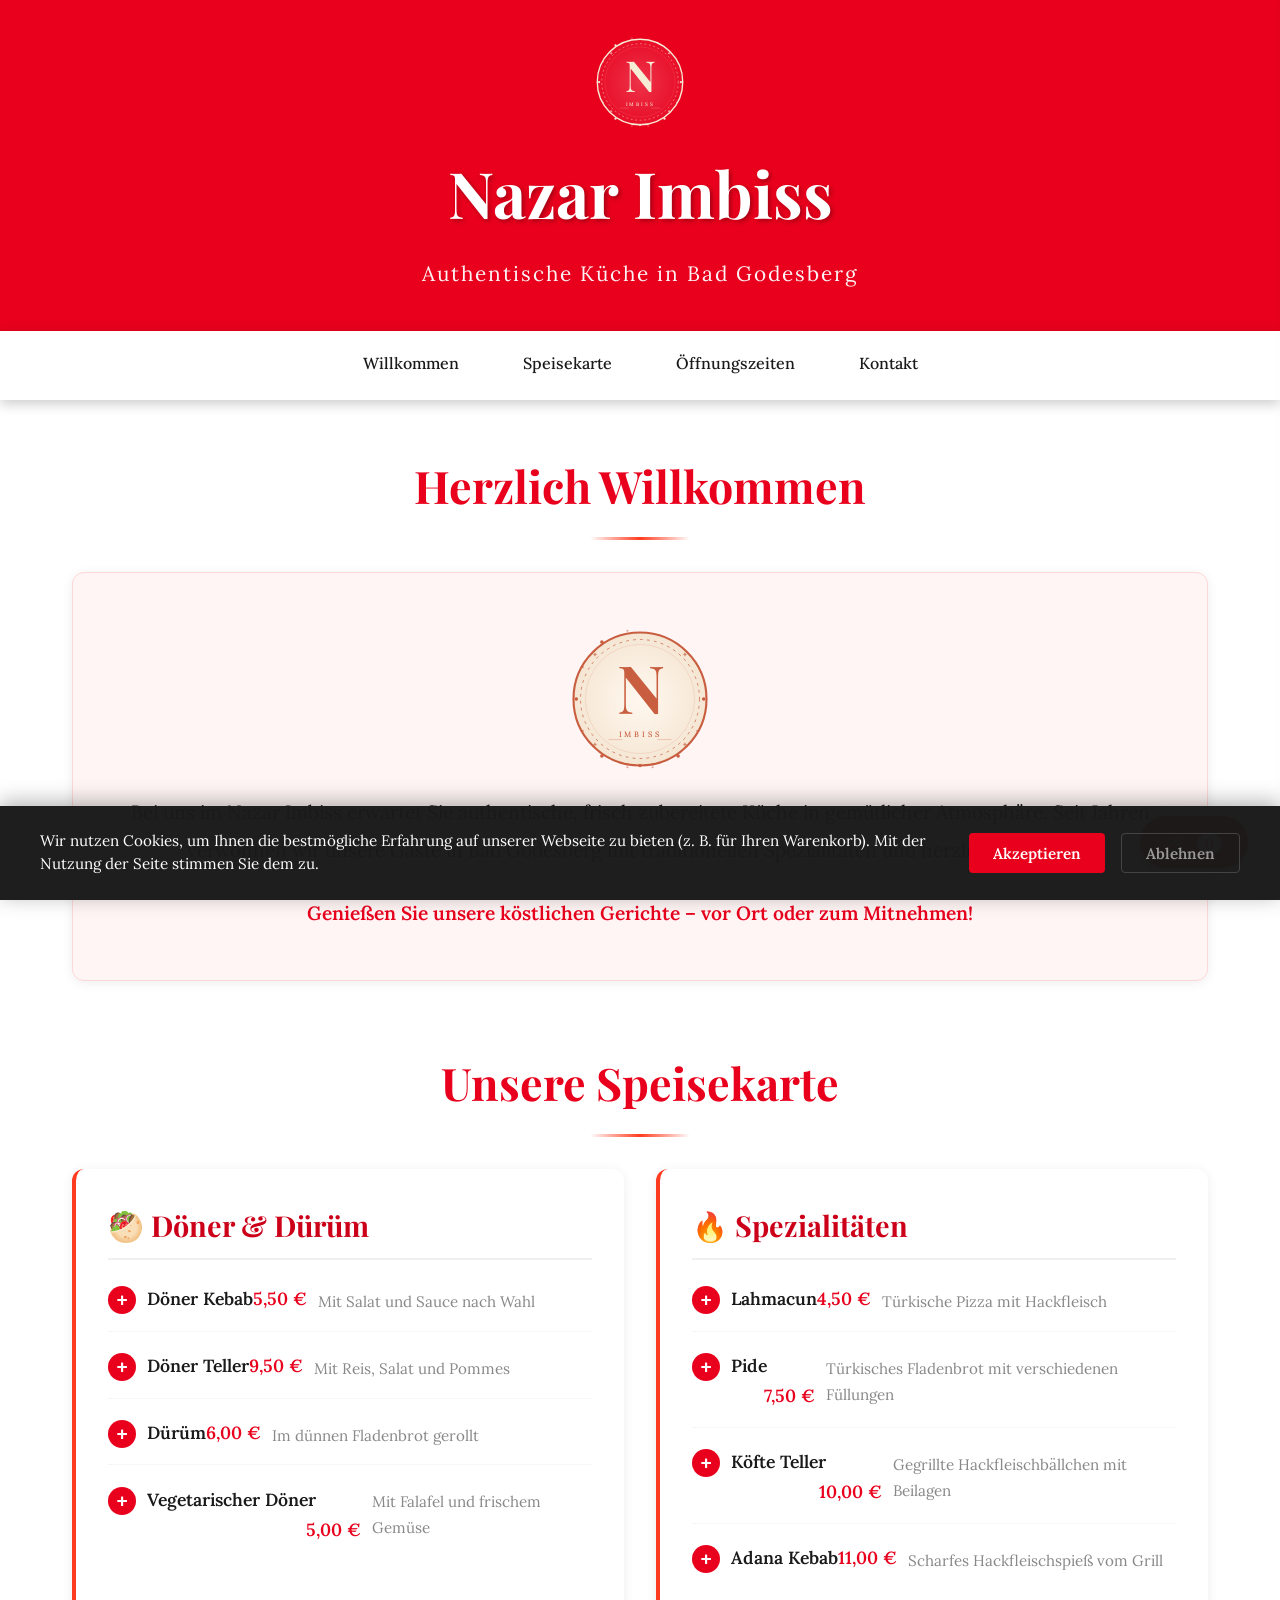
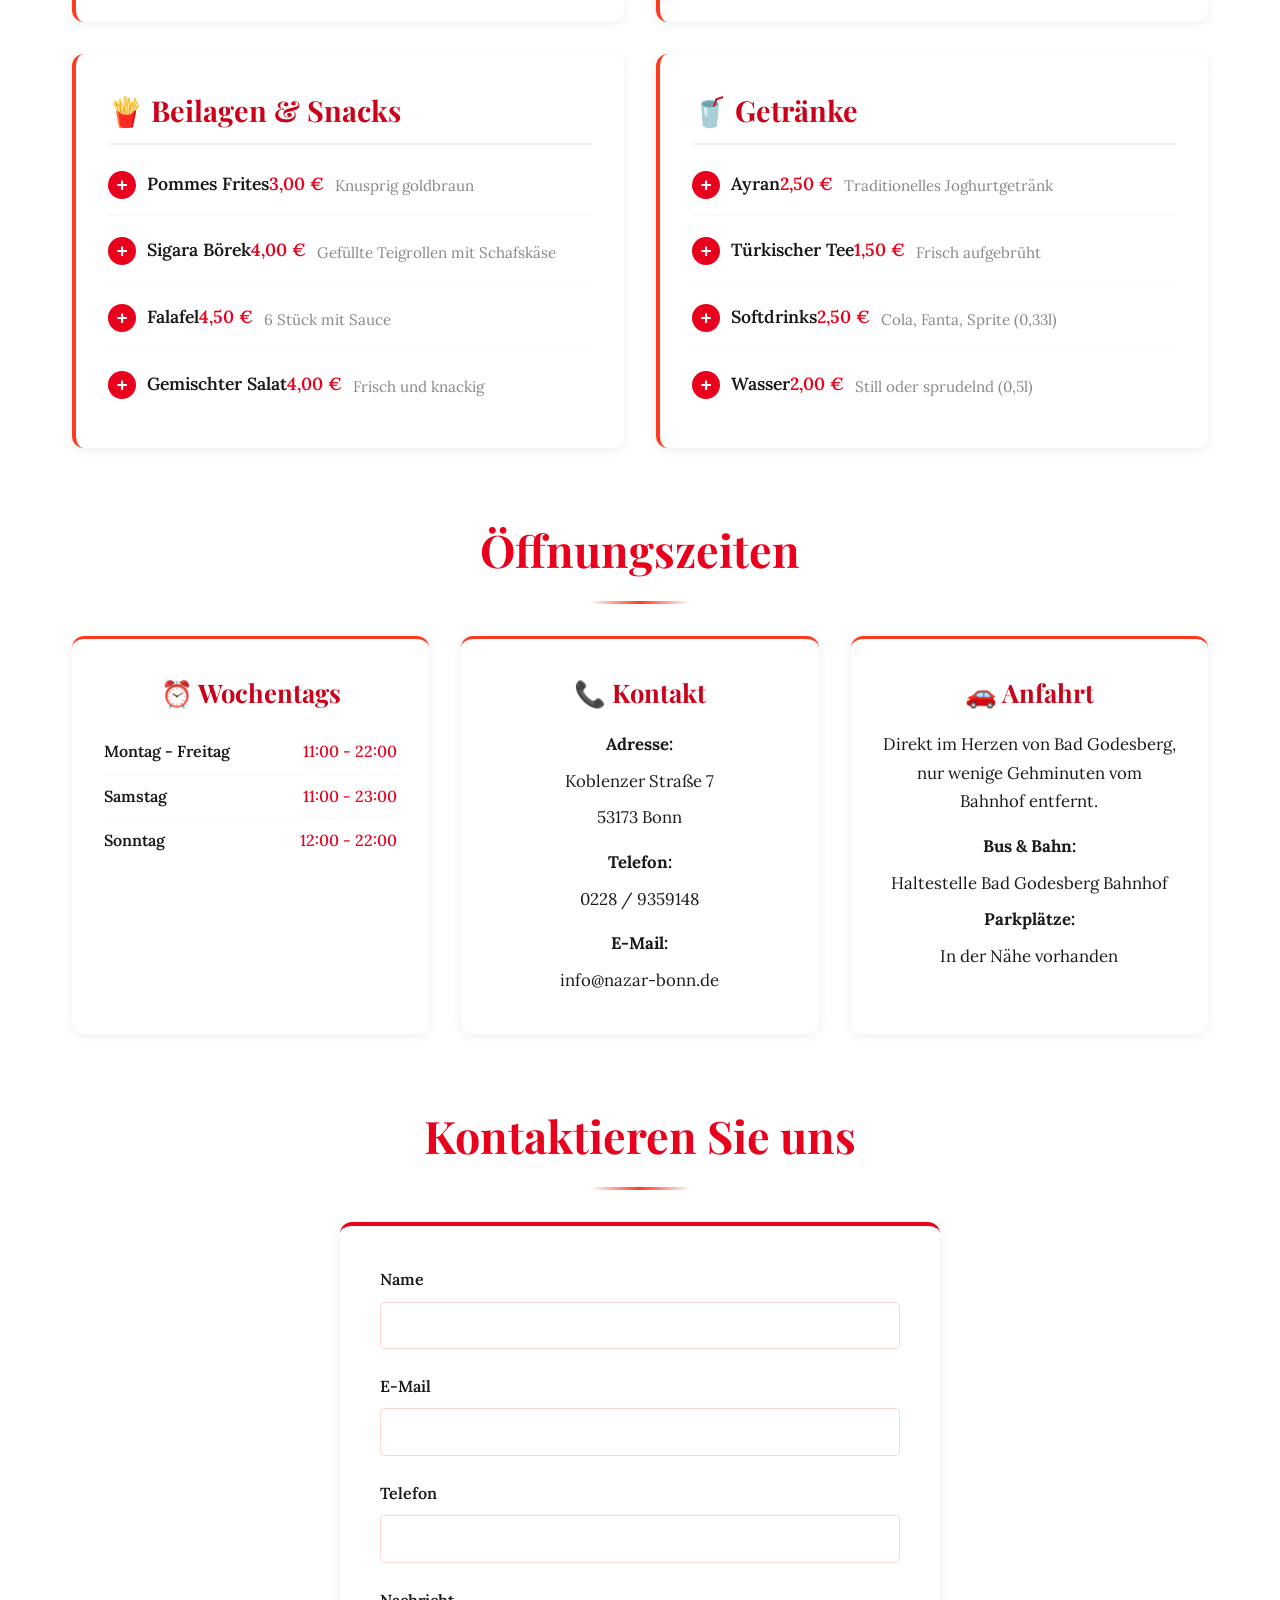
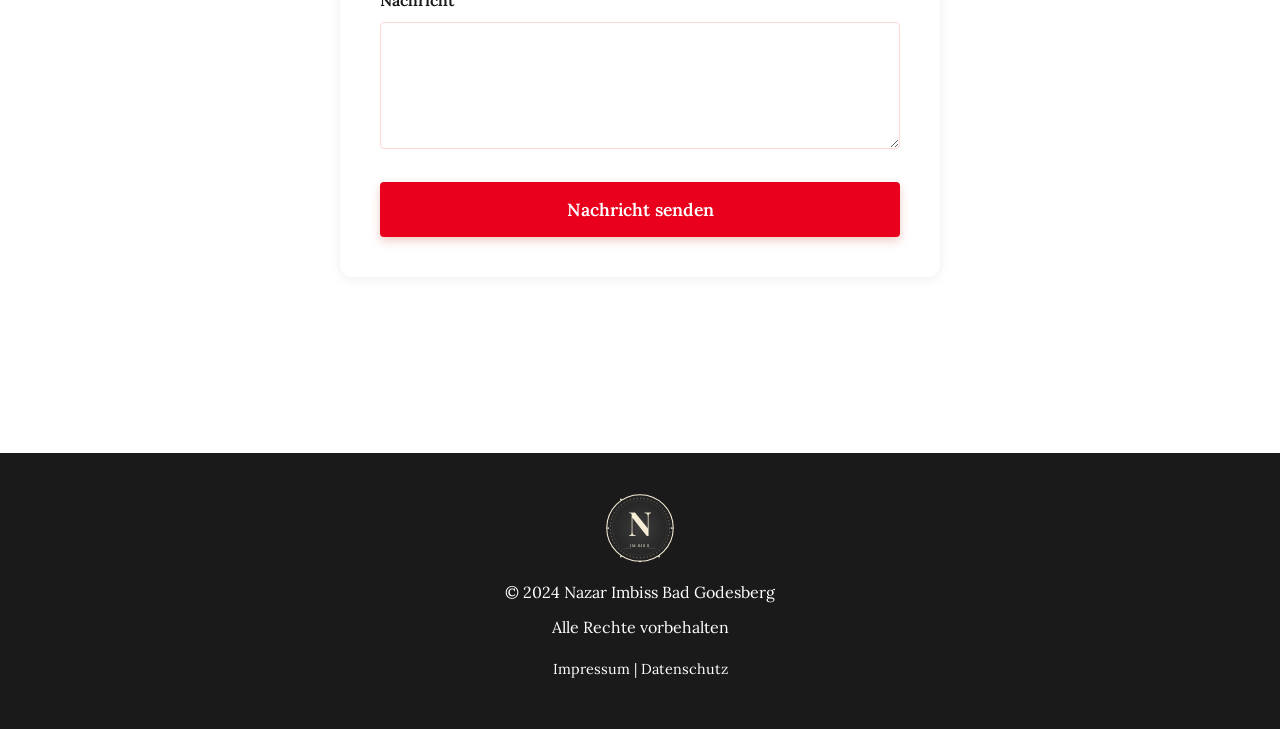
==== index (1).html @ b469b344 "Add files via upload" ====
<!DOCTYPE html>
<html lang="de">
<head>
    <meta charset="UTF-8">
    <meta name="viewport" content="width=device-width, initial-scale=1.0">
    <title>Nazar Imbiss - Bad Godesberg</title>
    <link href="https://fonts.googleapis.com/css2?family=Playfair+Display:wght@400;700&family=Lora:wght@400;500&display=swap" rel="stylesheet">
    <link rel="stylesheet" href="styles.css">
</head>
<body>
    <div class="header-pattern"></div>
    
    <header>
        <div class="header-logo">
            <svg width="90" height="90" viewBox="0 0 200 200" xmlns="http://www.w3.org/2000/svg">
                <defs>
                    <radialGradient id="bgGradHeader" cx="50%" cy="50%" r="50%">
                        <stop offset="0%" stop-color="#ffffff" stop-opacity="0.2"/>
                        <stop offset="100%" stop-color="#ffffff" stop-opacity="0.05"/>
                    </radialGradient>
                </defs>
                <circle cx="100" cy="100" r="95" fill="url(#bgGradHeader)" stroke="#F5EDD6" stroke-width="3"/>
                <circle cx="100" cy="100" r="85" fill="none" stroke="#F5EDD6" stroke-width="1" stroke-dasharray="4 6"/>
                <circle cx="100" cy="100" r="78" fill="none" stroke="#F5EDD6" stroke-width="0.5" opacity="0.4"/>
                <circle cx="191" cy="100" r="2.5" fill="#F5EDD6"/>
                <circle cx="181.5" cy="145.5" r="1.5" fill="#F5EDD6" opacity="0.5"/>
                <circle cx="154.5" cy="181.5" r="2.5" fill="#F5EDD6"/>
                <circle cx="118" cy="197.5" r="1.5" fill="#F5EDD6" opacity="0.5"/>
                <circle cx="100" cy="195" r="2.5" fill="#F5EDD6"/>
                <circle cx="82" cy="197.5" r="1.5" fill="#F5EDD6" opacity="0.5"/>
                <circle cx="45.5" cy="181.5" r="2.5" fill="#F5EDD6"/>
                <circle cx="18.5" cy="145.5" r="1.5" fill="#F5EDD6" opacity="0.5"/>
                <circle cx="9" cy="100" r="2.5" fill="#F5EDD6"/>
                <circle cx="18.5" cy="54.5" r="1.5" fill="#F5EDD6" opacity="0.5"/>
                <circle cx="45.5" cy="18.5" r="2.5" fill="#F5EDD6"/>
                <circle cx="82" cy="2.5" r="1.5" fill="#F5EDD6" opacity="0.5"/>
                <text x="164.5" y="168" text-anchor="middle" font-size="10" fill="#F5EDD6" opacity="0.7">✦</text>
                <text x="35.5" y="168" text-anchor="middle" font-size="10" fill="#F5EDD6" opacity="0.7">✦</text>
                <text x="164.5" y="40" text-anchor="middle" font-size="10" fill="#F5EDD6" opacity="0.7">✦</text>
                <text x="35.5" y="40" text-anchor="middle" font-size="10" fill="#F5EDD6" opacity="0.7">✦</text>
                <text x="100" y="122" text-anchor="middle" font-family="'Playfair Display', Georgia, serif" font-size="95" font-weight="700" fill="#F5EDD6" letter-spacing="-2">N</text>
                <text x="100" y="154" text-anchor="middle" font-family="'Lora', Georgia, serif" font-size="11" font-weight="500" fill="#F5EDD6" letter-spacing="4">IMBISS</text>
                <line x1="55" y1="158" x2="75" y2="158" stroke="#F5EDD6" stroke-width="0.8" opacity="0.5"/>
                <line x1="125" y1="158" x2="145" y2="158" stroke="#F5EDD6" stroke-width="0.8" opacity="0.5"/>
            </svg>
        </div>
       <h1>Na<span class="fire-z">z</span>ar Imbiss</h1>
        <p class="tagline">Authentische Küche in Bad Godesberg</p>
    </header>

    <nav>
        <ul>
            <li><a href="#willkommen">Willkommen</a></li>
            <li><a href="#speisekarte">Speisekarte</a></li>
            <li><a href="#oeffnungszeiten">Öffnungszeiten</a></li>
            <li><a href="#kontakt">Kontakt</a></li>
        </ul>
    </nav>

    <div class="container">
        <section id="willkommen">
            <h2>Herzlich Willkommen</h2>
            <div class="welcome">
                <div class="nazar-symbol">
                    <svg width="140" height="140" viewBox="0 0 200 200" xmlns="http://www.w3.org/2000/svg">
                        <defs>
                            <radialGradient id="bgGrad" cx="50%" cy="50%" r="50%">
                                <stop offset="0%" stop-color="#fff8f0"/>
                                <stop offset="100%" stop-color="#f5e6d3"/>
                            </radialGradient>
                        </defs>
                        <circle cx="100" cy="100" r="95" fill="url(#bgGrad)" stroke="#C85E3F" stroke-width="3"/>
                        <circle cx="100" cy="100" r="85" fill="none" stroke="#C85E3F" stroke-width="1" stroke-dasharray="4 6"/>
                        <circle cx="100" cy="100" r="78" fill="none" stroke="#C85E3F" stroke-width="0.5" opacity="0.4"/>
                        <circle cx="191" cy="100" r="2.5" fill="#C85E3F"/>
                        <circle cx="181.5" cy="145.5" r="1.5" fill="#C85E3F" opacity="0.5"/>
                        <circle cx="154.5" cy="181.5" r="2.5" fill="#C85E3F"/>
                        <circle cx="118" cy="197.5" r="1.5" fill="#C85E3F" opacity="0.5"/>
                        <circle cx="100" cy="195" r="2.5" fill="#C85E3F"/>
                        <circle cx="82" cy="197.5" r="1.5" fill="#C85E3F" opacity="0.5"/>
                        <circle cx="45.5" cy="181.5" r="2.5" fill="#C85E3F"/>
                        <circle cx="18.5" cy="145.5" r="1.5" fill="#C85E3F" opacity="0.5"/>
                        <circle cx="9" cy="100" r="2.5" fill="#C85E3F"/>
                        <circle cx="18.5" cy="54.5" r="1.5" fill="#C85E3F" opacity="0.5"/>
                        <circle cx="45.5" cy="18.5" r="2.5" fill="#C85E3F"/>
                        <circle cx="82" cy="2.5" r="1.5" fill="#C85E3F" opacity="0.5"/>
                        <text x="164.5" y="168" text-anchor="middle" font-size="10" fill="#C85E3F" opacity="0.7">✦</text>
                        <text x="35.5" y="168" text-anchor="middle" font-size="10" fill="#C85E3F" opacity="0.7">✦</text>
                        <text x="164.5" y="40" text-anchor="middle" font-size="10" fill="#C85E3F" opacity="0.7">✦</text>
                        <text x="35.5" y="40" text-anchor="middle" font-size="10" fill="#C85E3F" opacity="0.7">✦</text>
                        <text x="100" y="122" text-anchor="middle" font-family="'Playfair Display', Georgia, serif" font-size="95" font-weight="700" fill="#C85E3F" letter-spacing="-2">N</text>
                        <text x="100" y="154" text-anchor="middle" font-family="'Lora', Georgia, serif" font-size="11" font-weight="500" fill="#C85E3F" letter-spacing="4">IMBISS</text>
                        <line x1="55" y1="158" x2="75" y2="158" stroke="#C85E3F" stroke-width="0.8" opacity="0.5"/>
                        <line x1="125" y1="158" x2="145" y2="158" stroke="#C85E3F" stroke-width="0.8" opacity="0.5"/>
                    </svg>
                </div>
                <p>
                    Bei uns im Nazar Imbiss erwartet Sie authentische, frisch zubereitete Küche 
                    in gemütlicher Atmosphäre. Seit Jahren verwöhnen wir unsere Gäste in Bad Godesberg 
                    mit traditionellen Spezialitäten und herzlichem Service.
                </p>
                <p style="margin-top: 1.5rem; font-weight: 600; color: var(--terracotta);">
                    Genießen Sie unsere köstlichen Gerichte – vor Ort oder zum Mitnehmen!
                </p>
            </div>
        </section>

        <section id="speisekarte">
            <h2>Unsere Speisekarte</h2>
            <div class="menu-grid">

                <!-- Döner & Dürüm -->
                <div class="menu-category">
                    <h3>🥙 Döner & Dürüm</h3>
                    <div class="menu-item">
                        <div class="menu-item-row"><button class="add-to-cart-btn" data-name="Döner Kebab" data-price="5.50">+</button><div class="item-name">Döner Kebab <span class="item-price">5,50 €</span></div>
                        <div class="item-description">Mit Salat und Sauce nach Wahl</div>
            </div></div>
                    <div class="menu-item">
                        <div class="menu-item-row"><button class="add-to-cart-btn" data-name="Döner Teller" data-price="9.50">+</button><div class="item-name">Döner Teller <span class="item-price">9,50 €</span></div>
                        <div class="item-description">Mit Reis, Salat und Pommes</div>
            </div></div>
                    <div class="menu-item">
                        <div class="menu-item-row"><button class="add-to-cart-btn" data-name="Dürüm" data-price="6.00">+</button><div class="item-name">Dürüm <span class="item-price">6,00 €</span></div>
                        <div class="item-description">Im dünnen Fladenbrot gerollt</div>
            </div></div>
                    <div class="menu-item">
                        <div class="menu-item-row"><button class="add-to-cart-btn" data-name="Vegetarischer Döner" data-price="5.00">+</button><div class="item-name">Vegetarischer Döner <span class="item-price">5,00 €</span></div>
                        <div class="item-description">Mit Falafel und frischem Gemüse</div>
            </div></div>
                </div>

                <!-- Spezialitäten -->
                <div class="menu-category">
                    <h3>🔥 Spezialitäten</h3>
                    <div class="menu-item">
                        <div class="menu-item-row"><button class="add-to-cart-btn" data-name="Lahmacun" data-price="4.50">+</button><div class="item-name">Lahmacun <span class="item-price">4,50 €</span></div>
                        <div class="item-description">Türkische Pizza mit Hackfleisch</div>
            </div></div>
                    <div class="menu-item">
                        <div class="menu-item-row"><button class="add-to-cart-btn" data-name="Pide" data-price="7.50">+</button><div class="item-name">Pide <span class="item-price">7,50 €</span></div>
                        <div class="item-description">Türkisches Fladenbrot mit verschiedenen Füllungen</div>
            </div></div>
                    <div class="menu-item">
                        <div class="menu-item-row"><button class="add-to-cart-btn" data-name="Köfte Teller" data-price="10.00">+</button><div class="item-name">Köfte Teller <span class="item-price">10,00 €</span></div>
                        <div class="item-description">Gegrillte Hackfleischbällchen mit Beilagen</div>
            </div></div>
                    <div class="menu-item">
                        <div class="menu-item-row"><button class="add-to-cart-btn" data-name="Adana Kebab" data-price="11.00">+</button><div class="item-name">Adana Kebab <span class="item-price">11,00 €</span></div>
                        <div class="item-description">Scharfes Hackfleischspieß vom Grill</div>
            </div></div>
                </div>

                <!-- Beilagen & Snacks (links unten = unter Döner) -->
                <div class="menu-category">
                    <h3>🍟 Beilagen & Snacks</h3>
                    <div class="menu-item">
                        <div class="menu-item-row"><button class="add-to-cart-btn" data-name="Pommes Frites" data-price="3.00">+</button><div class="item-name">Pommes Frites <span class="item-price">3,00 €</span></div>
                        <div class="item-description">Knusprig goldbraun</div>
            </div></div>
                    <div class="menu-item">
                        <div class="menu-item-row"><button class="add-to-cart-btn" data-name="Sigara Börek" data-price="4.00">+</button><div class="item-name">Sigara Börek <span class="item-price">4,00 €</span></div>
                        <div class="item-description">Gefüllte Teigrollen mit Schafskäse</div>
            </div></div>
                    <div class="menu-item">
                        <div class="menu-item-row"><button class="add-to-cart-btn" data-name="Falafel" data-price="4.50">+</button><div class="item-name">Falafel <span class="item-price">4,50 €</span></div>
                        <div class="item-description">6 Stück mit Sauce</div>
            </div></div>
                    <div class="menu-item">
                        <div class="menu-item-row"><button class="add-to-cart-btn" data-name="Gemischter Salat" data-price="4.00">+</button><div class="item-name">Gemischter Salat <span class="item-price">4,00 €</span></div>
                        <div class="item-description">Frisch und knackig</div>
            </div></div>
                </div>

                <!-- Getränke (rechts unten = direkt unter Spezialitäten) -->
                <div class="menu-category">
                    <h3>🥤 Getränke</h3>
                    <div class="menu-item">
                        <div class="menu-item-row"><button class="add-to-cart-btn" data-name="Ayran" data-price="2.50">+</button><div class="item-name">Ayran <span class="item-price">2,50 €</span></div>
                        <div class="item-description">Traditionelles Joghurtgetränk</div>
            </div></div>
                    <div class="menu-item">
                        <div class="menu-item-row"><button class="add-to-cart-btn" data-name="Türkischer Tee" data-price="1.50">+</button><div class="item-name">Türkischer Tee <span class="item-price">1,50 €</span></div>
                        <div class="item-description">Frisch aufgebrüht</div>
            </div></div>
                    <div class="menu-item">
                        <div class="menu-item-row"><button class="add-to-cart-btn" data-name="Softdrinks" data-price="2.50">+</button><div class="item-name">Softdrinks <span class="item-price">2,50 €</span></div>
                        <div class="item-description">Cola, Fanta, Sprite (0,33l)</div>
            </div></div>
                    <div class="menu-item">
                        <div class="menu-item-row"><button class="add-to-cart-btn" data-name="Wasser" data-price="2.00">+</button><div class="item-name">Wasser <span class="item-price">2,00 €</span></div>
                        <div class="item-description">Still oder sprudelnd (0,5l)</div>
            </div></div>
                </div>

            </div>
        </section>

        <section id="oeffnungszeiten">
            <h2>Öffnungszeiten</h2>
            <div class="info-cards">
                <div class="info-card">
                    <h3>⏰ Wochentags</h3>
                    <ul class="hours-list">
                        <li>
                            <span class="day">Montag - Freitag</span>
                            <span class="time">11:00 - 22:00</span>
                        </li>
                        <li>
                            <span class="day">Samstag</span>
                            <span class="time">11:00 - 23:00</span>
                        </li>
                        <li>
                            <span class="day">Sonntag</span>
                            <span class="time">12:00 - 22:00</span>
                        </li>
                    </ul>
                </div>

                <div class="info-card">
                    <h3>📞 Kontakt</h3>
                    <p><strong>Adresse:</strong></p>
                    <p>Koblenzer Straße 7</p>
                    <p>53173 Bonn</p>
                    <p style="margin-top: 1rem;"><strong>Telefon:</strong></p>
                    <p>0228 / 9359148</p>
                    <p style="margin-top: 1rem;"><strong>E-Mail:</strong></p>
                    <p>info@nazar-bonn.de</p>
                </div>

                <div class="info-card">
                    <h3>🚗 Anfahrt</h3>
                    <p>Direkt im Herzen von Bad Godesberg, nur wenige Gehminuten vom Bahnhof entfernt.</p>
                    <p style="margin-top: 1rem;"><strong>Bus & Bahn:</strong></p>
                    <p>Haltestelle Bad Godesberg Bahnhof</p>
                    <p style="margin-top: 0.5rem;"><strong>Parkplätze:</strong></p>
                    <p>In der Nähe vorhanden</p>
                </div>
            </div>
        </section>

        <section id="kontakt">
            <h2>Kontaktieren Sie uns</h2>
            <div class="contact-form-wrapper">
                <form id="contactForm" class="contact-form">
                    <div class="form-group">
                        <label for="name">Name</label>
                        <input type="text" id="name" name="name" required>
                    </div>
                    <div class="form-group">
                        <label for="email">E-Mail</label>
                        <input type="email" id="email" name="email" required>
                    </div>
                    <div class="form-group">
                        <label for="phone">Telefon</label>
                        <input type="tel" id="phone" name="phone">
                    </div>
                    <div class="form-group">
                        <label for="message">Nachricht</label>
                        <textarea id="message" name="message" rows="5" required></textarea>
                    </div>
                    <button type="submit" class="submit-btn">Nachricht senden</button>
                </form>
            </div>
        </section>
    </div>

    <footer>
        <div class="footer-logo">
            <svg width="70" height="70" viewBox="0 0 200 200" xmlns="http://www.w3.org/2000/svg">
                <defs>
                    <radialGradient id="bgGradFooter" cx="50%" cy="50%" r="50%">
                        <stop offset="0%" stop-color="#ffffff" stop-opacity="0.15"/>
                        <stop offset="100%" stop-color="#ffffff" stop-opacity="0.03"/>
                    </radialGradient>
                </defs>
                <circle cx="100" cy="100" r="95" fill="url(#bgGradFooter)" stroke="#F5EDD6" stroke-width="3"/>
                <circle cx="100" cy="100" r="85" fill="none" stroke="#F5EDD6" stroke-width="1" stroke-dasharray="4 6"/>
                <circle cx="100" cy="100" r="78" fill="none" stroke="#F5EDD6" stroke-width="0.5" opacity="0.4"/>
                <circle cx="191" cy="100" r="2.5" fill="#F5EDD6"/>
                <circle cx="154.5" cy="181.5" r="2.5" fill="#F5EDD6"/>
                <circle cx="100" cy="195" r="2.5" fill="#F5EDD6"/>
                <circle cx="45.5" cy="181.5" r="2.5" fill="#F5EDD6"/>
                <circle cx="9" cy="100" r="2.5" fill="#F5EDD6"/>
                <circle cx="45.5" cy="18.5" r="2.5" fill="#F5EDD6"/>
                <text x="100" y="122" text-anchor="middle" font-family="'Playfair Display', Georgia, serif" font-size="95" font-weight="700" fill="#F5EDD6" letter-spacing="-2">N</text>
                <text x="100" y="154" text-anchor="middle" font-family="'Lora', Georgia, serif" font-size="11" font-weight="500" fill="#F5EDD6" letter-spacing="4">IMBISS</text>
                <line x1="55" y1="158" x2="75" y2="158" stroke="#F5EDD6" stroke-width="0.8" opacity="0.5"/>
                <line x1="125" y1="158" x2="145" y2="158" stroke="#F5EDD6" stroke-width="0.8" opacity="0.5"/>
            </svg>
        </div>
        <p>&copy; 2024 Nazar Imbiss Bad Godesberg</p>
        <p>Alle Rechte vorbehalten</p>
        <p style="margin-top: 1rem; font-size: 0.9rem;">
            <a href="#" style="color: var(--warm-cream); text-decoration: none;">Impressum</a> | 
            <a href="#" style="color: var(--warm-cream); text-decoration: none;">Datenschutz</a>
        </p>
    </footer>

    <!-- Warenkorb Sidebar -->
    <div id="cart-overlay" class="cart-overlay"></div>
    <div id="cart-sidebar" class="cart-sidebar">
        <div class="cart-header">
            <h3>🛒 Warenkorb</h3>
            <button id="cart-close" class="cart-close">✕</button>
        </div>
        <div id="cart-items" class="cart-items">
            <p class="cart-empty">Ihr Warenkorb ist leer.</p>
        </div>
        <div class="cart-footer">
            <div class="cart-total">
                <span>Gesamt:</span>
                <span id="cart-total-price">0,00 €</span>
            </div>
            <button class="cart-order-btn">Bestellung aufgeben</button>
        </div>
    </div>

    <!-- Floating Cart Button -->
    <button id="cart-btn" class="cart-float-btn">
        🛒 <span id="cart-count">0</span>
    </button>

    <script src="script.js"></script>
</body>
<div id="cookie-banner" class="cookie-banner">
        <div class="cookie-content">
            <p>Wir nutzen Cookies, um Ihnen die bestmögliche Erfahrung auf unserer Webseite zu bieten (z. B. für Ihren Warenkorb). Mit der Nutzung der Seite stimmen Sie dem zu.</p>
            <div class="cookie-buttons">
                <button id="cookie-accept" class="cookie-btn accept">Akzeptieren</button>
                <button id="cookie-decline" class="cookie-btn decline">Ablehnen</button>
            </div>
        </div>
    </div>

    <script src="script.js"></script>
</body>
</html>
---- styles.css ----
/* ==========================================
   Nazar Imbiss - Stylesheet
   ========================================== */

:root {
    --terracotta: #E8001C;
    --deep-olive: #CC0018;
    --warm-cream: #FFFFFF;
    --sand: #F0F0F0;
    --dark-brown: #1A1A1A;
    --accent-gold: #FF3B1F;
}

* {
    margin: 0;
    padding: 0;
    box-sizing: border-box;
}

html {
    scroll-behavior: smooth;
}

body {
    font-family: 'Lora', serif;
    background: var(--warm-cream);
    color: var(--dark-brown);
    line-height: 1.7;
}

/* ==========================================
   Header
   ========================================== */

.header-pattern {
    height: 5px;
    background: #E8001C;
}

header {
    background: #E8001C;
    color: var(--warm-cream);
    padding: 2rem 2rem 2.5rem;
    text-align: center;
    position: relative;
    overflow: hidden;
}

.header-logo {
    display: flex;
    justify-content: center;
    margin-bottom: 0.75rem;
}

h1 {
    font-family: 'Playfair Display', serif;
    font-size: 4rem;
    font-weight: 700;
    margin-bottom: 0.5rem;
    text-shadow: 2px 2px 4px rgba(0,0,0,0.3);
    position: relative;
    z-index: 1;
}

.tagline {
    font-size: 1.3rem;
    font-weight: 300;
    letter-spacing: 2px;
    opacity: 0.95;
    position: relative;
    z-index: 1;
}

/* ==========================================
   Navigation
   ========================================== */

nav {
   background: rgba(255, 255, 255, 0.97);
   backdrop-filter: blur(10px);
    -webkit-backdrop-filter: blur(10px);
    padding: 0;
    position: sticky;
    top: 0;
    z-index: 100;
    box-shadow: 0 4px 12px rgba(0,0,0,0.2);
    transition: transform 0.3s ease;
}

nav ul {
    list-style: none;
    display: flex;
    justify-content: center;
    flex-wrap: wrap;
}

nav li {
    margin: 0;
}

nav a {
    display: block;
    padding: 1.2rem 2rem;
    color: #1A1A1A;
    text-decoration: none;
    font-weight: 500;
    transition: all 0.3s ease;
    border-bottom: 3px solid transparent;
}

nav a:hover,
nav a.active {
    background: transparent;
    color: #E8001C;
    border-bottom-color: #E8001C;
}

/* ==========================================
   Container und Sections
   ========================================== */

.container {
    max-width: 1200px;
    margin: 0 auto;
    padding: 3rem 2rem;
}

section {
    margin-bottom: 4rem;
    animation: fadeIn 0.8s ease-in;
}

@keyframes fadeIn {
    from { opacity: 0; transform: translateY(20px); }
    to   { opacity: 1; transform: translateY(0); }
}

/* ==========================================
   Überschriften
   ========================================== */

h2 {
    font-family: 'Playfair Display', serif;
    font-size: 2.8rem;
    color: #E8001C;
    margin-bottom: 2rem;
    text-align: center;
    position: relative;
    padding-bottom: 1rem;
}

h2::after {
    content: '';
    position: absolute;
    bottom: 0;
    left: 50%;
    transform: translateX(-50%);
    width: 100px;
    height: 3px;
    background: linear-gradient(90deg, transparent, var(--accent-gold), transparent);
}

/* ==========================================
   Willkommensbereich
   ========================================== */

.welcome {
    background: #FFF5F5;
    padding: 3rem;
    border-radius: 12px;
    text-align: center;
    font-size: 1.2rem;
    line-height: 2;
    border: 1px solid #FFD7D7;
    box-shadow: 0 2px 12px rgba(0,0,0,0.07);
}

.nazar-symbol {
    display: flex;
    justify-content: center;
    margin: 0.5rem 0 1.5rem;
    animation: pulse 3s ease-in-out infinite;
}

@keyframes pulse {
    0%, 100% { transform: scale(1); }
    50%       { transform: scale(1.05); }
}

/* ==========================================
   Speisekarte
   ========================================== */

.menu-grid {
    display: grid;
    grid-template-columns: repeat(2, 1fr);
    gap: 2rem;
    margin-top: 2rem;
}

.menu-category {
    background: white;
    padding: 2rem;
    border-radius: 12px;
    box-shadow: 0 2px 12px rgba(0,0,0,0.07);
    border-left: 4px solid var(--accent-gold);
    transition: transform 0.3s ease, box-shadow 0.3s ease, border-left-color 0.3s ease;
}

.menu-category:hover {
    transform: translateY(-5px);
    box-shadow: 0 8px 25px rgba(0,0,0,0.15);
    border-left-color: var(--terracotta);
}

.menu-category h3 {
    font-family: 'Playfair Display', serif;
    font-size: 1.8rem;
    color: var(--deep-olive);
    margin-bottom: 1.5rem;
    border-bottom: 2px solid var(--sand);
    padding-bottom: 0.5rem;
}

.menu-item {
    margin-bottom: 1.2rem;
    padding-bottom: 1rem;
    border-bottom: 1px dotted var(--sand);
    transition: background-color 0.2s ease;
}

.menu-item:hover {
    background-color: rgba(200, 94, 63, 0.05);
    padding: 0.5rem;
    margin-left: -0.5rem;
    margin-right: -0.5rem;
    border-radius: 4px;
}

.menu-item:last-child {
    border-bottom: none;
    margin-bottom: 0;
}

.item-name {
    font-weight: 600;
    color: var(--dark-brown);
    font-size: 1.1rem;
}

.item-description {
    font-size: 0.95rem;
    color: #888;
    margin-top: 0.3rem;
}

.item-price {
    color: var(--terracotta);
    font-weight: 600;
    float: right;
    font-size: 1.1rem;
}

/* ==========================================
   Info Karten
   ========================================== */

.info-cards {
    display: grid;
    grid-template-columns: repeat(auto-fit, minmax(280px, 1fr));
    gap: 2rem;
    margin-top: 2rem;
}

.info-card {
   background: white;
    padding: 2rem;
    border-radius: 12px;
    box-shadow: 0 2px 12px rgba(0,0,0,0.07);
    text-align: center;
    border-top: 3px solid var(--accent-gold);
    transition: transform 0.3s ease, border-top-color 0.3s ease;
}

.info-card:hover {
    transform: translateY(-10px);
    border-top-color: var(--terracotta);
}

.info-card h3 {
    font-family: 'Playfair Display', serif;
    color: var(--deep-olive);
    font-size: 1.6rem;
    margin-bottom: 1rem;
}

.info-card p {
    margin: 0.5rem 0;
    font-size: 1.05rem;
}

.hours-list {
    list-style: none;
    margin-top: 1rem;
}

.hours-list li {
    padding: 0.5rem 0;
    display: flex;
    justify-content: space-between;
    border-bottom: 1px dotted var(--sand);
}

.hours-list li:last-child {
    border-bottom: none;
}

.day {
    font-weight: 600;
    color: var(--dark-brown);
}

.time {
    color: var(--terracotta);
    font-weight: 500;
}

/* ==========================================
   Kontaktformular
   ========================================== */

.contact-form-wrapper {
    max-width: 600px;
    margin: 2rem auto;
    background: white;
    padding: 2.5rem;
    border-radius: 12px;
    box-shadow: 0 2px 12px rgba(0,0,0,0.07);
    border-top: 4px solid var(--terracotta);
}

.contact-form {
    display: flex;
    flex-direction: column;
}

.form-group {
    margin-bottom: 1.5rem;
}

.form-group label {
    display: block;
    margin-bottom: 0.5rem;
    font-weight: 600;
    color: var(--dark-brown);
    font-size: 1rem;
}

.form-group input,
.form-group textarea {
    width: 100%;
    padding: 0.8rem;
    border: 1px solid #FFD7D7;
    border-radius: 4px;
    font-family: 'Lora', serif;
    font-size: 1rem;
    transition: border-color 0.3s ease;
}

.form-group input:focus,
.form-group textarea:focus {
    outline: none;
    border-color: var(--terracotta);
}

.form-group textarea {
    resize: vertical;
}

.submit-btn {
    background: #E8001C;
    color: white;
    padding: 1rem 2rem;
    border: none;
    border-radius: 4px;
    font-family: 'Lora', serif;
    font-size: 1.1rem;
    font-weight: 600;
    cursor: pointer;
    transition: all 0.3s ease;
    box-shadow: 0 4px 10px rgba(200, 94, 63, 0.3);
}

.submit-btn:hover {
    background: #CC0018;
    transform: translateY(-2px);
    box-shadow: 0 6px 15px rgba(200, 94, 63, 0.4);
}

.submit-btn:active {
    transform: translateY(0);
}

/* ==========================================
   Footer
   ========================================== */

footer {
    background: #1A1A1A;
    color: var(--warm-cream);
    text-align: center;
    padding: 2.5rem 2rem;
    margin-top: 4rem;
}

.footer-logo {
    display: flex;
    justify-content: center;
    margin-bottom: 1rem;
    animation: pulse 3s ease-in-out infinite;
}

footer p {
    margin: 0.5rem 0;
}

footer a:hover {
    text-decoration: underline;
}

/* ==========================================
   Responsive Design
   ========================================== */

@media (max-width: 768px) {
    h1 {
        font-size: 2.5rem;
    }

    h2 {
        font-size: 2rem;
    }

    .tagline {
        font-size: 1rem;
    }

    nav ul {
        flex-direction: column;
    }

    nav a {
        border-bottom: none;
        border-left: 3px solid transparent;
    }

    nav a:hover {
        border-left-color: var(--terracotta);
    }

    .menu-grid {
        grid-template-columns: 1fr;
    }

    .container {
        padding: 2rem 1rem;
    }

    .welcome {
        padding: 2rem 1.5rem;
        font-size: 1rem;
    }

    .contact-form-wrapper {
        padding: 1.5rem;
    }
}

@media (max-width: 480px) {
    h1 {
        font-size: 2rem;
    }

    header {
        padding: 1.5rem 1rem 2rem;
    }

    .menu-category,
    .info-card {
        padding: 1.5rem;
    }
}
/* ==========================================
   Warenkorb
   ========================================== */

.cart-float-btn {
    position: fixed;
    bottom: 2rem;
    right: 2rem;
    background: #E8001C;
    color: white;
    border: none;
    border-radius: 50px;
    padding: 0.9rem 1.6rem;
    font-size: 1.1rem;
    font-family: 'Lora', serif;
    font-weight: 600;
    cursor: pointer;
    box-shadow: 0 6px 20px rgba(232, 0, 28, 0.35);
    z-index: 200;
    transition: transform 0.2s ease, background 0.2s ease;
}

.cart-float-btn:hover {
    background: #CC0018;
    transform: translateY(-3px);
}

#cart-count {
    background: white;
    color: var(--terracotta);
    border-radius: 50%;
    padding: 0.1rem 0.5rem;
    font-size: 0.9rem;
    margin-left: 0.3rem;
}

.cart-overlay {
    display: none;
    position: fixed;
    inset: 0;
    background: rgba(0,0,0,0.4);
    z-index: 300;
}

.cart-overlay.open { display: block; }

.cart-sidebar {
    position: fixed;
    top: 0;
    right: -420px;
    width: 400px;
    max-width: 95vw;
    height: 100vh;
    background: var(--warm-cream);
    z-index: 400;
    display: flex;
    flex-direction: column;
    box-shadow: -4px 0 20px rgba(0,0,0,0.15);
    transition: right 0.3s ease;
}

.cart-sidebar.open { right: 0; }

.cart-header {
    display: flex;
    justify-content: space-between;
    align-items: center;
    padding: 1.5rem;
    background: #E8001C;
    color: white;
}

.cart-header h3 {
    font-family: 'Playfair Display', serif;
    font-size: 1.5rem;
    margin: 0;
}

.cart-close {
    background: none;
    border: none;
    color: white;
    font-size: 1.4rem;
    cursor: pointer;
    padding: 0.2rem 0.5rem;
    border-radius: 4px;
    transition: background 0.2s;
}

.cart-close:hover { background: rgba(255,255,255,0.2); }

.cart-items {
    flex: 1;
    overflow-y: auto;
    padding: 1rem 1.5rem;
}

.cart-empty {
    text-align: center;
    color: #999;
    margin-top: 3rem;
    font-size: 1rem;
}

.cart-item {
    display: flex;
    justify-content: space-between;
    align-items: center;
    padding: 0.9rem 0;
    border-bottom: 1px dotted var(--sand);
    gap: 0.5rem;
}

.cart-item-name {
    flex: 1;
    font-weight: 600;
    font-size: 0.95rem;
    color: var(--dark-brown);
}

.cart-item-controls {
    display: flex;
    align-items: center;
    gap: 0.4rem;
}

.cart-qty-btn {
    background: var(--sand);
    border: none;
    width: 26px;
    height: 26px;
    border-radius: 50%;
    font-size: 1rem;
    cursor: pointer;
    display: flex;
    align-items: center;
    justify-content: center;
    transition: background 0.2s;
}

.cart-qty-btn:hover { background: var(--terracotta); color: white; }

.cart-qty {
    min-width: 20px;
    text-align: center;
    font-weight: 600;
}

.cart-item-price {
    color: var(--terracotta);
    font-weight: 700;
    min-width: 55px;
    text-align: right;
}

.cart-footer {
    padding: 1.5rem;
    border-top: 2px solid var(--sand);
    background: white;
}

.cart-total {
    display: flex;
    justify-content: space-between;
    font-size: 1.2rem;
    font-weight: 700;
    margin-bottom: 1rem;
    color: var(--dark-brown);
}

#cart-total-price { color: var(--terracotta); }

.cart-order-btn {
    width: 100%;
    background: #1A1A1A;
    color: white;
    border: none;
    padding: 1rem;
    border-radius: 6px;
    font-family: 'Lora', serif;
    font-size: 1.05rem;
    font-weight: 600;
    cursor: pointer;
    transition: background 0.2s, transform 0.2s;
}

.cart-order-btn:hover {
    background: #000000;
    transform: translateY(-2px);
}

/* Menu item row with add button */
.menu-item-row {
    display: flex;
    align-items: flex-start;
    gap: 0.7rem;
}

.add-to-cart-btn {
    background: #E8001C;
    color: white;
    border: none;
    border-radius: 50%;
    width: 28px;
    height: 28px;
    font-size: 1.2rem;
    font-weight: 700;
    cursor: pointer;
    flex-shrink: 0;
    margin-top: 2px;
    transition: background 0.2s, transform 0.15s;
    display: flex;
    align-items: center;
    justify-content: center;
}

.add-to-cart-btn:hover {
    background: #CC0018;
    transform: scale(1.15);
}
/* ==========================================
   Cookie Banner
   ========================================== */

.cookie-banner {
    position: fixed;
    bottom: -200px; /* Start hidden below screen */
    left: 0;
    right: 0;
    background: rgba(26, 26, 26, 0.98); /* Matching your --dark-brown */
    color: var(--warm-cream);
    z-index: 9999; /* Ensure it stays above everything, including the cart */
    box-shadow: 0 -4px 20px rgba(0,0,0,0.3);
    transition: bottom 0.4s cubic-bezier(0.25, 1, 0.5, 1);
    padding: 1.5rem 2rem;
}

.cookie-banner.show {
    bottom: 0; /* Slide up animation */
}

.cookie-content {
    max-width: 1200px;
    margin: 0 auto;
    display: flex;
    justify-content: space-between;
    align-items: center;
    gap: 2rem;
}

.cookie-content p {
    font-family: 'Lora', serif;
    font-size: 0.95rem;
    line-height: 1.5;
    margin: 0;
}

.cookie-buttons {
    display: flex;
    gap: 1rem;
    flex-shrink: 0;
}

.cookie-btn {
    font-family: 'Lora', serif;
    font-weight: 600;
    padding: 0.6rem 1.5rem;
    border-radius: 4px;
    cursor: pointer;
    font-size: 0.95rem;
    transition: all 0.2s ease;
}

.cookie-btn.accept {
    background: #E8001C; /* var(--terracotta) */
    color: white;
    border: none;
}

.cookie-btn.accept:hover {
    background: #CC0018; /* var(--deep-olive) */
    transform: translateY(-1px);
}

.cookie-btn.decline {
    background: transparent;
    color: #999;
    border: 1px solid #444;
}

.cookie-btn.decline:hover {
    color: white;
    border-color: #777;
}

/* Responsive Cookie Banner */
@media (max-width: 768px) {
    .cookie-banner {
        padding: 1.2rem 1rem;
    }
    
    .cookie-content {
        flex-direction: column;
        text-align: center;
        gap: 1rem;
    }
    
    .cookie-buttons {
        width: 100%;
        flex-direction: column;
        gap: 0.5rem;
    }
    
    .cookie-btn {
        width: 100%;
    }
}
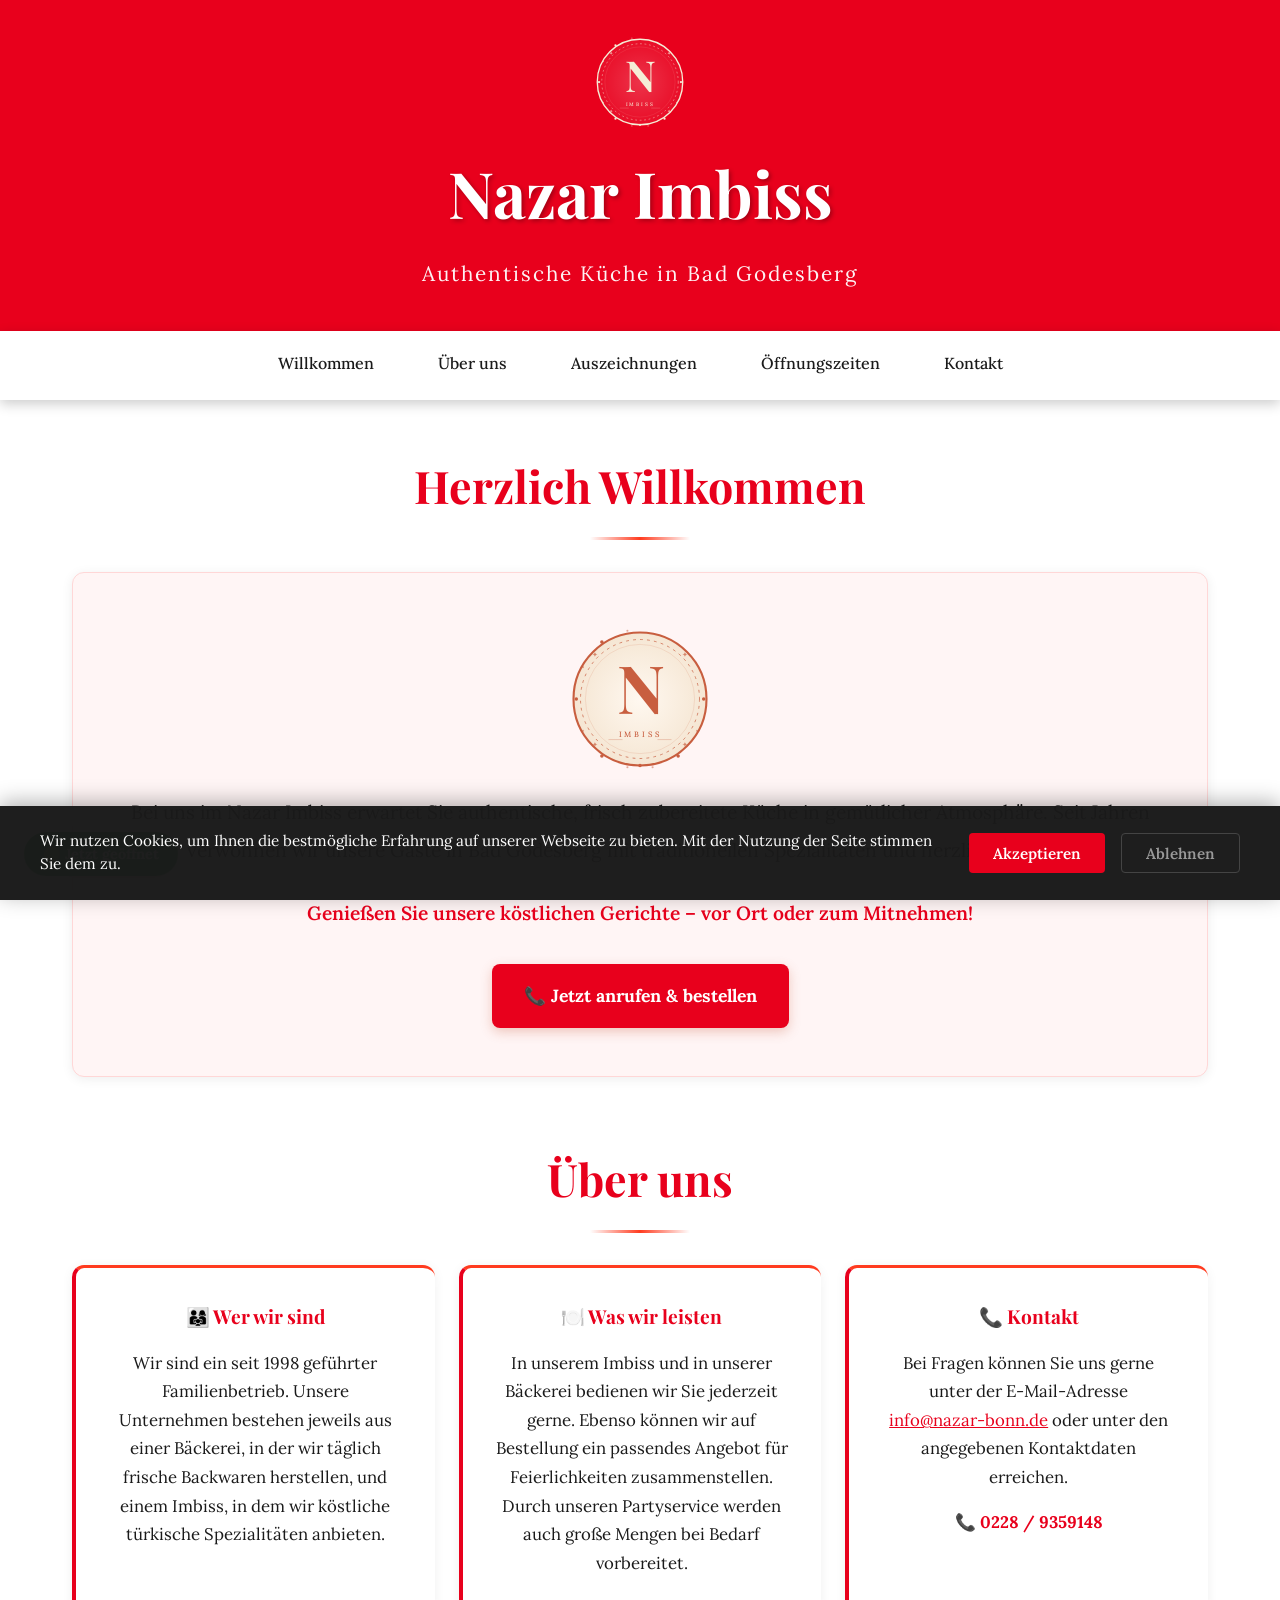
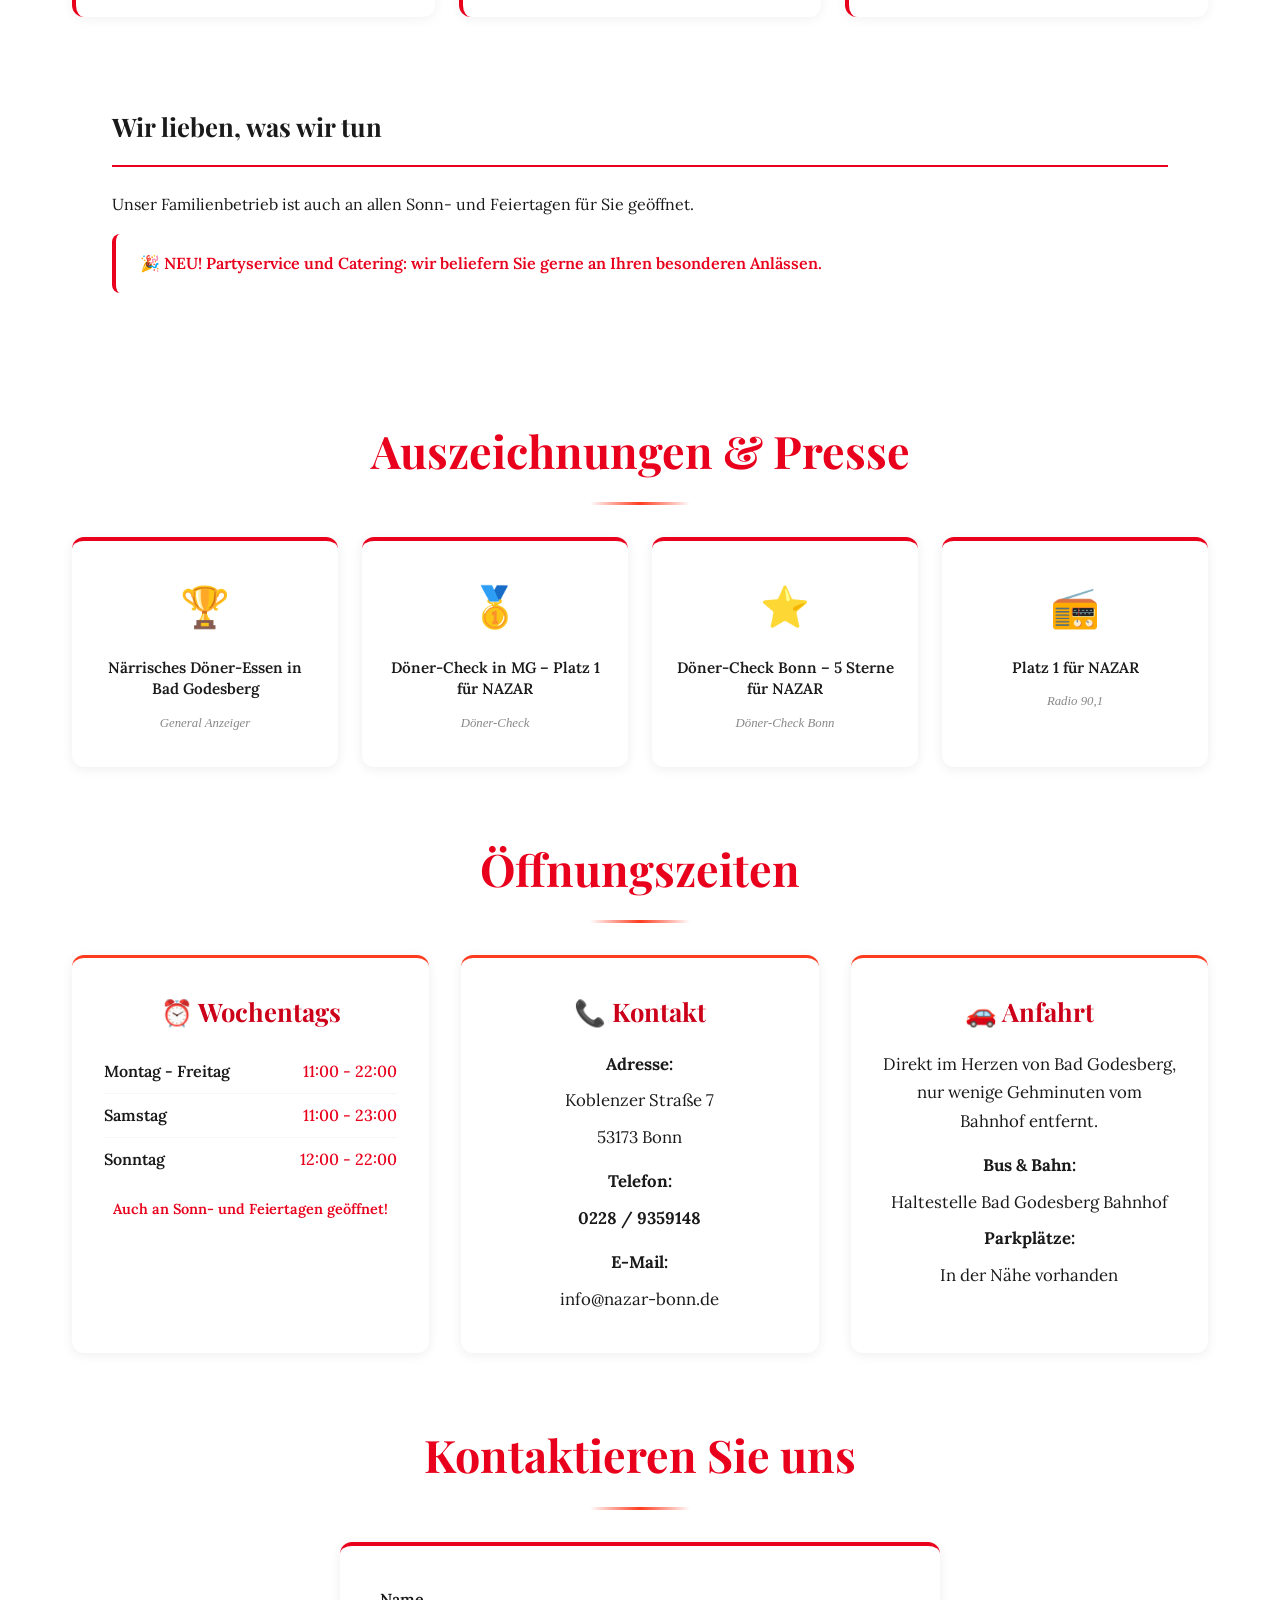
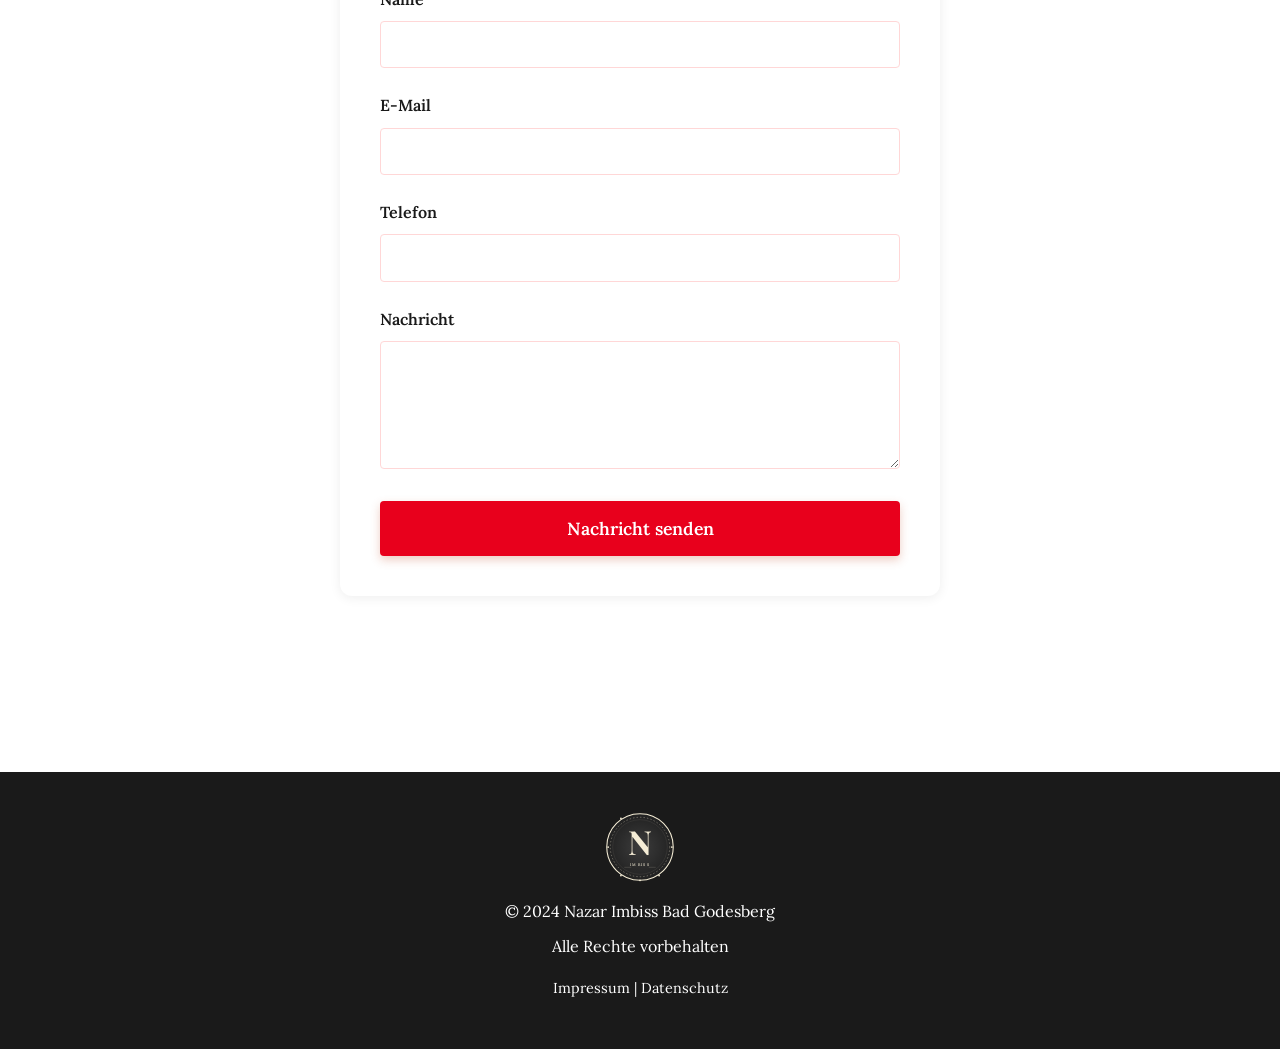
==== commit d016e417: "Add files via upload" ====
--- a/index (1).html
+++ b/index (1).html
@@ -9,7 +9,7 @@
 </head>
 <body>
     <div class="header-pattern"></div>
-    
+
     <header>
         <div class="header-logo">
             <svg width="90" height="90" viewBox="0 0 200 200" xmlns="http://www.w3.org/2000/svg">
@@ -44,20 +44,23 @@
                 <line x1="125" y1="158" x2="145" y2="158" stroke="#F5EDD6" stroke-width="0.8" opacity="0.5"/>
             </svg>
         </div>
-       <h1>Na<span class="fire-z">z</span>ar Imbiss</h1>
+        <h1>Na<span class="fire-z">z</span>ar Imbiss</h1>
         <p class="tagline">Authentische Küche in Bad Godesberg</p>
     </header>
 
     <nav>
         <ul>
             <li><a href="#willkommen">Willkommen</a></li>
-            <li><a href="#speisekarte">Speisekarte</a></li>
+            <li><a href="#ueber-uns">Über uns</a></li>
+            <li><a href="#auszeichnungen">Auszeichnungen</a></li>
             <li><a href="#oeffnungszeiten">Öffnungszeiten</a></li>
             <li><a href="#kontakt">Kontakt</a></li>
         </ul>
     </nav>
 
     <div class="container">
+
+        <!-- WILLKOMMEN -->
         <section id="willkommen">
             <h2>Herzlich Willkommen</h2>
             <div class="welcome">
@@ -95,107 +98,76 @@
                     </svg>
                 </div>
                 <p>
-                    Bei uns im Nazar Imbiss erwartet Sie authentische, frisch zubereitete Küche 
-                    in gemütlicher Atmosphäre. Seit Jahren verwöhnen wir unsere Gäste in Bad Godesberg 
+                    Bei uns im Nazar Imbiss erwartet Sie authentische, frisch zubereitete Küche
+                    in gemütlicher Atmosphäre. Seit Jahren verwöhnen wir unsere Gäste in Bad Godesberg
                     mit traditionellen Spezialitäten und herzlichem Service.
                 </p>
                 <p style="margin-top: 1.5rem; font-weight: 600; color: var(--terracotta);">
                     Genießen Sie unsere köstlichen Gerichte – vor Ort oder zum Mitnehmen!
                 </p>
-            </div>
-        </section>
-
-        <section id="speisekarte">
-            <h2>Unsere Speisekarte</h2>
-            <div class="menu-grid">
-
-                <!-- Döner & Dürüm -->
-                <div class="menu-category">
-                    <h3>🥙 Döner & Dürüm</h3>
-                    <div class="menu-item">
-                        <div class="menu-item-row"><button class="add-to-cart-btn" data-name="Döner Kebab" data-price="5.50">+</button><div class="item-name">Döner Kebab <span class="item-price">5,50 €</span></div>
-                        <div class="item-description">Mit Salat und Sauce nach Wahl</div>
-            </div></div>
-                    <div class="menu-item">
-                        <div class="menu-item-row"><button class="add-to-cart-btn" data-name="Döner Teller" data-price="9.50">+</button><div class="item-name">Döner Teller <span class="item-price">9,50 €</span></div>
-                        <div class="item-description">Mit Reis, Salat und Pommes</div>
-            </div></div>
-                    <div class="menu-item">
-                        <div class="menu-item-row"><button class="add-to-cart-btn" data-name="Dürüm" data-price="6.00">+</button><div class="item-name">Dürüm <span class="item-price">6,00 €</span></div>
-                        <div class="item-description">Im dünnen Fladenbrot gerollt</div>
-            </div></div>
-                    <div class="menu-item">
-                        <div class="menu-item-row"><button class="add-to-cart-btn" data-name="Vegetarischer Döner" data-price="5.00">+</button><div class="item-name">Vegetarischer Döner <span class="item-price">5,00 €</span></div>
-                        <div class="item-description">Mit Falafel und frischem Gemüse</div>
-            </div></div>
-                </div>
-
-                <!-- Spezialitäten -->
-                <div class="menu-category">
-                    <h3>🔥 Spezialitäten</h3>
-                    <div class="menu-item">
-                        <div class="menu-item-row"><button class="add-to-cart-btn" data-name="Lahmacun" data-price="4.50">+</button><div class="item-name">Lahmacun <span class="item-price">4,50 €</span></div>
-                        <div class="item-description">Türkische Pizza mit Hackfleisch</div>
-            </div></div>
-                    <div class="menu-item">
-                        <div class="menu-item-row"><button class="add-to-cart-btn" data-name="Pide" data-price="7.50">+</button><div class="item-name">Pide <span class="item-price">7,50 €</span></div>
-                        <div class="item-description">Türkisches Fladenbrot mit verschiedenen Füllungen</div>
-            </div></div>
-                    <div class="menu-item">
-                        <div class="menu-item-row"><button class="add-to-cart-btn" data-name="Köfte Teller" data-price="10.00">+</button><div class="item-name">Köfte Teller <span class="item-price">10,00 €</span></div>
-                        <div class="item-description">Gegrillte Hackfleischbällchen mit Beilagen</div>
-            </div></div>
-                    <div class="menu-item">
-                        <div class="menu-item-row"><button class="add-to-cart-btn" data-name="Adana Kebab" data-price="11.00">+</button><div class="item-name">Adana Kebab <span class="item-price">11,00 €</span></div>
-                        <div class="item-description">Scharfes Hackfleischspieß vom Grill</div>
-            </div></div>
-                </div>
-
-                <!-- Beilagen & Snacks (links unten = unter Döner) -->
-                <div class="menu-category">
-                    <h3>🍟 Beilagen & Snacks</h3>
-                    <div class="menu-item">
-                        <div class="menu-item-row"><button class="add-to-cart-btn" data-name="Pommes Frites" data-price="3.00">+</button><div class="item-name">Pommes Frites <span class="item-price">3,00 €</span></div>
-                        <div class="item-description">Knusprig goldbraun</div>
-            </div></div>
-                    <div class="menu-item">
-                        <div class="menu-item-row"><button class="add-to-cart-btn" data-name="Sigara Börek" data-price="4.00">+</button><div class="item-name">Sigara Börek <span class="item-price">4,00 €</span></div>
-                        <div class="item-description">Gefüllte Teigrollen mit Schafskäse</div>
-            </div></div>
-                    <div class="menu-item">
-                        <div class="menu-item-row"><button class="add-to-cart-btn" data-name="Falafel" data-price="4.50">+</button><div class="item-name">Falafel <span class="item-price">4,50 €</span></div>
-                        <div class="item-description">6 Stück mit Sauce</div>
-            </div></div>
-                    <div class="menu-item">
-                        <div class="menu-item-row"><button class="add-to-cart-btn" data-name="Gemischter Salat" data-price="4.00">+</button><div class="item-name">Gemischter Salat <span class="item-price">4,00 €</span></div>
-                        <div class="item-description">Frisch und knackig</div>
-            </div></div>
-                </div>
-
-                <!-- Getränke (rechts unten = direkt unter Spezialitäten) -->
-                <div class="menu-category">
-                    <h3>🥤 Getränke</h3>
-                    <div class="menu-item">
-                        <div class="menu-item-row"><button class="add-to-cart-btn" data-name="Ayran" data-price="2.50">+</button><div class="item-name">Ayran <span class="item-price">2,50 €</span></div>
-                        <div class="item-description">Traditionelles Joghurtgetränk</div>
-            </div></div>
-                    <div class="menu-item">
-                        <div class="menu-item-row"><button class="add-to-cart-btn" data-name="Türkischer Tee" data-price="1.50">+</button><div class="item-name">Türkischer Tee <span class="item-price">1,50 €</span></div>
-                        <div class="item-description">Frisch aufgebrüht</div>
-            </div></div>
-                    <div class="menu-item">
-                        <div class="menu-item-row"><button class="add-to-cart-btn" data-name="Softdrinks" data-price="2.50">+</button><div class="item-name">Softdrinks <span class="item-price">2,50 €</span></div>
-                        <div class="item-description">Cola, Fanta, Sprite (0,33l)</div>
-            </div></div>
-                    <div class="menu-item">
-                        <div class="menu-item-row"><button class="add-to-cart-btn" data-name="Wasser" data-price="2.00">+</button><div class="item-name">Wasser <span class="item-price">2,00 €</span></div>
-                        <div class="item-description">Still oder sprudelnd (0,5l)</div>
-            </div></div>
-                </div>
-
-            </div>
-        </section>
-
+                <a href="tel:+492289359148" class="call-cta-btn">📞 Jetzt anrufen & bestellen</a>
+            </div>
+        </section>
+
+        <!-- ÜBER UNS -->
+        <section id="ueber-uns">
+            <h2>Über uns</h2>
+            <div class="about-grid">
+                <div class="about-card info-card">
+                    <h3>👨‍👩‍👧 Wer wir sind</h3>
+                    <p>Wir sind ein seit 1998 geführter Familienbetrieb. Unsere Unternehmen bestehen jeweils aus einer Bäckerei, in der wir täglich frische Backwaren herstellen, und einem Imbiss, in dem wir köstliche türkische Spezialitäten anbieten.</p>
+                </div>
+                <div class="about-card info-card">
+                    <h3>🍽️ Was wir leisten</h3>
+                    <p>In unserem Imbiss und in unserer Bäckerei bedienen wir Sie jederzeit gerne. Ebenso können wir auf Bestellung ein passendes Angebot für Feierlichkeiten zusammenstellen. Durch unseren Partyservice werden auch große Mengen bei Bedarf vorbereitet.</p>
+                </div>
+                <div class="about-card info-card">
+                    <h3>📞 Kontakt</h3>
+                    <p>Bei Fragen können Sie uns gerne unter der E-Mail-Adresse <a href="mailto:info@nazar-bonn.de" style="color: var(--terracotta);">info@nazar-bonn.de</a> oder unter den angegebenen Kontaktdaten erreichen.</p>
+                    <p style="margin-top: 1rem;">
+                        <a href="tel:+492289359148" style="color: var(--terracotta); font-weight: 700; text-decoration: none;">📞 0228 / 9359148</a>
+                    </p>
+                </div>
+            </div>
+
+            <!-- Wir lieben was wir tun -->
+            <div class="wir-lieben">
+                <h3>Wir lieben, was wir tun</h3>
+                <div class="wir-lieben-content">
+                    <p>Unser Familienbetrieb ist auch an allen Sonn- und Feiertagen für Sie geöffnet.</p>
+                    <p class="highlight-text">🎉 NEU! Partyservice und Catering: wir beliefern Sie gerne an Ihren besonderen Anlässen.</p>
+                </div>
+            </div>
+        </section>
+
+        <!-- AUSZEICHNUNGEN -->
+        <section id="auszeichnungen">
+            <h2>Auszeichnungen & Presse</h2>
+            <div class="awards-grid">
+                <div class="award-card">
+                    <div class="award-icon">🏆</div>
+                    <p>Närrisches Döner-Essen in Bad Godesberg</p>
+                    <span class="award-source">General Anzeiger</span>
+                </div>
+                <div class="award-card">
+                    <div class="award-icon">🥇</div>
+                    <p>Döner-Check in MG – Platz 1 für NAZAR</p>
+                    <span class="award-source">Döner-Check</span>
+                </div>
+                <div class="award-card">
+                    <div class="award-icon">⭐</div>
+                    <p>Döner-Check Bonn – 5 Sterne für NAZAR</p>
+                    <span class="award-source">Döner-Check Bonn</span>
+                </div>
+                <div class="award-card">
+                    <div class="award-icon">📻</div>
+                    <p>Platz 1 für NAZAR</p>
+                    <span class="award-source">Radio 90,1</span>
+                </div>
+            </div>
+        </section>
+
+        <!-- ÖFFNUNGSZEITEN -->
         <section id="oeffnungszeiten">
             <h2>Öffnungszeiten</h2>
             <div class="info-cards">
@@ -215,6 +187,7 @@
                             <span class="time">12:00 - 22:00</span>
                         </li>
                     </ul>
+                    <p style="margin-top: 1rem; font-size: 0.9rem; color: var(--terracotta); font-weight: 600;">Auch an Sonn- und Feiertagen geöffnet!</p>
                 </div>
 
                 <div class="info-card">
@@ -223,7 +196,7 @@
                     <p>Koblenzer Straße 7</p>
                     <p>53173 Bonn</p>
                     <p style="margin-top: 1rem;"><strong>Telefon:</strong></p>
-                    <p>0228 / 9359148</p>
+                    <p><a href="tel:+492289359148" style="color: inherit; text-decoration: none; font-weight: bold;">0228 / 9359148</a></p>
                     <p style="margin-top: 1rem;"><strong>E-Mail:</strong></p>
                     <p>info@nazar-bonn.de</p>
                 </div>
@@ -239,6 +212,7 @@
             </div>
         </section>
 
+        <!-- KONTAKT FORMULAR -->
         <section id="kontakt">
             <h2>Kontaktieren Sie uns</h2>
             <div class="contact-form-wrapper">
@@ -263,6 +237,7 @@
                 </form>
             </div>
         </section>
+
     </div>
 
     <footer>
@@ -292,40 +267,15 @@
         <p>&copy; 2024 Nazar Imbiss Bad Godesberg</p>
         <p>Alle Rechte vorbehalten</p>
         <p style="margin-top: 1rem; font-size: 0.9rem;">
-            <a href="#" style="color: var(--warm-cream); text-decoration: none;">Impressum</a> | 
+            <a href="#" style="color: var(--warm-cream); text-decoration: none;">Impressum</a> |
             <a href="#" style="color: var(--warm-cream); text-decoration: none;">Datenschutz</a>
         </p>
     </footer>
 
-    <!-- Warenkorb Sidebar -->
-    <div id="cart-overlay" class="cart-overlay"></div>
-    <div id="cart-sidebar" class="cart-sidebar">
-        <div class="cart-header">
-            <h3>🛒 Warenkorb</h3>
-            <button id="cart-close" class="cart-close">✕</button>
-        </div>
-        <div id="cart-items" class="cart-items">
-            <p class="cart-empty">Ihr Warenkorb ist leer.</p>
-        </div>
-        <div class="cart-footer">
-            <div class="cart-total">
-                <span>Gesamt:</span>
-                <span id="cart-total-price">0,00 €</span>
-            </div>
-            <button class="cart-order-btn">Bestellung aufgeben</button>
-        </div>
-    </div>
-
-    <!-- Floating Cart Button -->
-    <button id="cart-btn" class="cart-float-btn">
-        🛒 <span id="cart-count">0</span>
-    </button>
-
-    <script src="script.js"></script>
-</body>
-<div id="cookie-banner" class="cookie-banner">
+    <!-- Cookie Banner -->
+    <div id="cookie-banner" class="cookie-banner">
         <div class="cookie-content">
-            <p>Wir nutzen Cookies, um Ihnen die bestmögliche Erfahrung auf unserer Webseite zu bieten (z. B. für Ihren Warenkorb). Mit der Nutzung der Seite stimmen Sie dem zu.</p>
+            <p>Wir nutzen Cookies, um Ihnen die bestmögliche Erfahrung auf unserer Webseite zu bieten. Mit der Nutzung der Seite stimmen Sie dem zu.</p>
             <div class="cookie-buttons">
                 <button id="cookie-accept" class="cookie-btn accept">Akzeptieren</button>
                 <button id="cookie-decline" class="cookie-btn decline">Ablehnen</button>
@@ -335,4 +285,4 @@
 
     <script src="script.js"></script>
 </body>
-</html>+</html>
--- a/styles.css
+++ b/styles.css
@@ -242,23 +242,36 @@
     margin-bottom: 0;
 }
 
+.item-info {
+    flex: 1;
+    min-width: 0;
+}
+
+.item-name-price {
+    display: flex;
+    justify-content: space-between;
+    align-items: baseline;
+    gap: 0.5rem;
+}
+
 .item-name {
     font-weight: 600;
     color: var(--dark-brown);
-    font-size: 1.1rem;
-}
-
-.item-description {
-    font-size: 0.95rem;
-    color: #888;
-    margin-top: 0.3rem;
+    font-size: 1.05rem;
 }
 
 .item-price {
     color: var(--terracotta);
-    font-weight: 600;
-    float: right;
-    font-size: 1.1rem;
+    font-weight: 700;
+    font-size: 1.05rem;
+    white-space: nowrap;
+    flex-shrink: 0;
+}
+
+.item-description {
+    font-size: 0.9rem;
+    color: #888;
+    margin-top: 0.2rem;
 }
 
 /* ==========================================
@@ -806,4 +819,153 @@
     .cookie-btn {
         width: 100%;
     }
-}+}
+/* ==========================================
+   Anruf CTA Button (Willkommen)
+========================================== */
+.call-cta-btn {
+    display: inline-block;
+    margin-top: 2rem;
+    background-color: var(--terracotta);
+    color: white;
+    padding: 0.9rem 2rem;
+    border-radius: 8px;
+    text-decoration: none;
+    font-weight: 700;
+    font-size: 1.1rem;
+    font-family: 'Lora', serif;
+    transition: background-color 0.3s ease, transform 0.2s ease;
+    box-shadow: 0 4px 12px rgba(200, 94, 63, 0.3);
+}
+
+.call-cta-btn:hover {
+    background-color: var(--deep-red);
+    transform: translateY(-2px);
+}
+
+/* ==========================================
+   Über uns Grid
+========================================== */
+.about-grid {
+    display: grid;
+    grid-template-columns: repeat(3, 1fr);
+    gap: 1.5rem;
+    margin-bottom: 3rem;
+}
+
+.about-card {
+    background: white;
+    border-radius: 12px;
+    padding: 2rem;
+    border-left: 4px solid var(--terracotta);
+    box-shadow: 0 2px 12px rgba(0,0,0,0.06);
+}
+
+.about-card h3 {
+    color: var(--terracotta);
+    font-family: 'Playfair Display', serif;
+    font-size: 1.2rem;
+    margin-bottom: 1rem;
+}
+
+/* ==========================================
+   Wir lieben was wir tun
+========================================== */
+.wir-lieben {
+    background: var(--warm-cream);
+    border-radius: 12px;
+    padding: 2.5rem;
+    margin-top: 1rem;
+}
+
+.wir-lieben h3 {
+    font-family: 'Playfair Display', serif;
+    font-size: 1.6rem;
+    color: var(--dark-brown);
+    margin-bottom: 1.5rem;
+    padding-bottom: 1rem;
+    border-bottom: 2px solid var(--terracotta);
+}
+
+.wir-lieben-content p {
+    margin-bottom: 1rem;
+    font-size: 1rem;
+    line-height: 1.7;
+    color: var(--dark-brown);
+}
+
+.highlight-text {
+    background: white;
+    padding: 1rem 1.5rem;
+    border-radius: 8px;
+    border-left: 4px solid var(--terracotta);
+    font-weight: 600;
+    color: var(--terracotta) !important;
+}
+
+/* ==========================================
+   Auszeichnungen Grid
+========================================== */
+.awards-grid {
+    display: grid;
+    grid-template-columns: repeat(4, 1fr);
+    gap: 1.5rem;
+}
+
+.award-card {
+    background: white;
+    border-radius: 12px;
+    padding: 2rem 1.5rem;
+    text-align: center;
+    box-shadow: 0 2px 12px rgba(0,0,0,0.07);
+    border-top: 4px solid var(--terracotta);
+    transition: transform 0.3s ease, box-shadow 0.3s ease;
+}
+
+.award-card:hover {
+    transform: translateY(-4px);
+    box-shadow: 0 8px 24px rgba(0,0,0,0.12);
+}
+
+.award-icon {
+    font-size: 2.5rem;
+    margin-bottom: 1rem;
+}
+
+.award-card p {
+    font-size: 0.95rem;
+    color: var(--dark-brown);
+    font-weight: 600;
+    margin-bottom: 0.5rem;
+    line-height: 1.4;
+}
+
+.award-source {
+    font-size: 0.8rem;
+    color: #888;
+    font-style: italic;
+}
+
+/* ==========================================
+   Responsive Anpassungen
+========================================== */
+@media (max-width: 768px) {
+    .about-grid {
+        grid-template-columns: 1fr;
+    }
+
+    .awards-grid {
+        grid-template-columns: repeat(2, 1fr);
+    }
+
+    .call-cta-btn {
+        display: block;
+        text-align: center;
+    }
+}
+
+@media (max-width: 480px) {
+    .awards-grid {
+        grid-template-columns: 1fr;
+    }
+}
